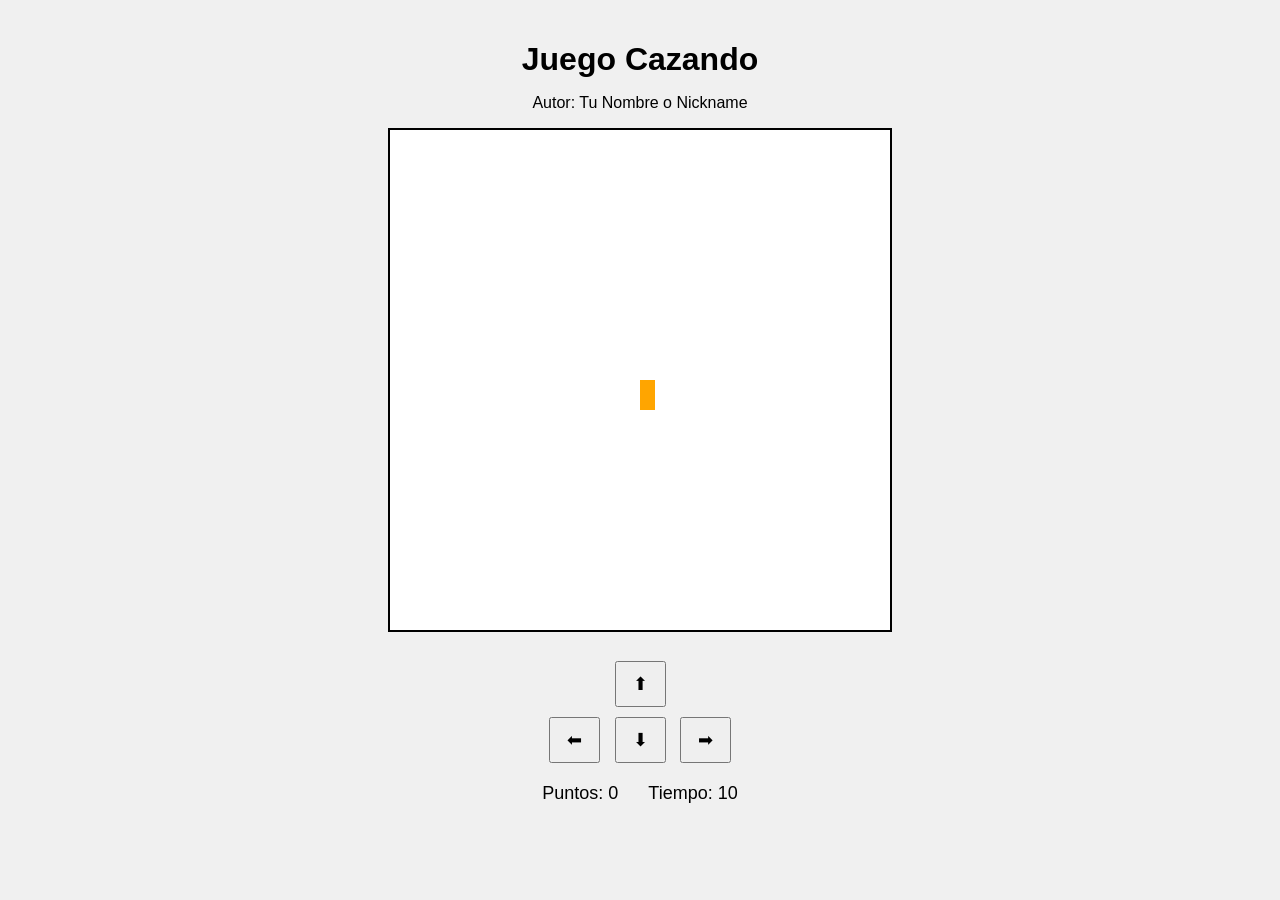
==== cazando.html @ c539b683 "agregar canvas y funcion dibujar gato" ====
<!DOCTYPE html>
<html>
<head>
  <link rel="stylesheet" href="cazando.css">
  <title>Juego Cazando</title>
</head>
<body onload="graficarGato();">

  <h1>Juego Cazando</h1>
  <p>Autor: Tu Nombre o Nickname</p>
    <canvas id="areaJuego" width="500" height="500"></canvas>

  <div class="controles">
    <button>⬆</button>
    <br>
    <button>⬅</button>
    <button>⬇</button>
    <button>➡</button>
  </div>


  <div class="panel">
    <span>Puntos: <span id="puntos">0</span></span>
    <span>Tiempo: <span id="tiempo">10</span></span>
  </div>

  <p id="mensaje"></p>


</body>
  <script src="cazando.js"></script>
</html>
---- cazando.css ----
body {
  text-align: center;
  font-family: Arial, sans-serif;
  background: #f0f0f0;
  margin: 0;
  padding: 20px;
}

h1 {
  margin-bottom: 5px;
}

.panel {
  margin: 15px 0;
  font-size: 18px;
  display: flex;
  justify-content: center;
  gap: 30px;
}

canvas {
  background: white;
  border: 2px solid black;
}

.controles {
  margin-top: 20px;
}

button {
  margin: 5px;
  padding: 10px 16px;
  font-size: 18px;
  cursor: pointer;
}

#mensaje {
  font-size: 20px;
  font-weight: bold;
  color: darkred;
  margin-top: 15px;
}
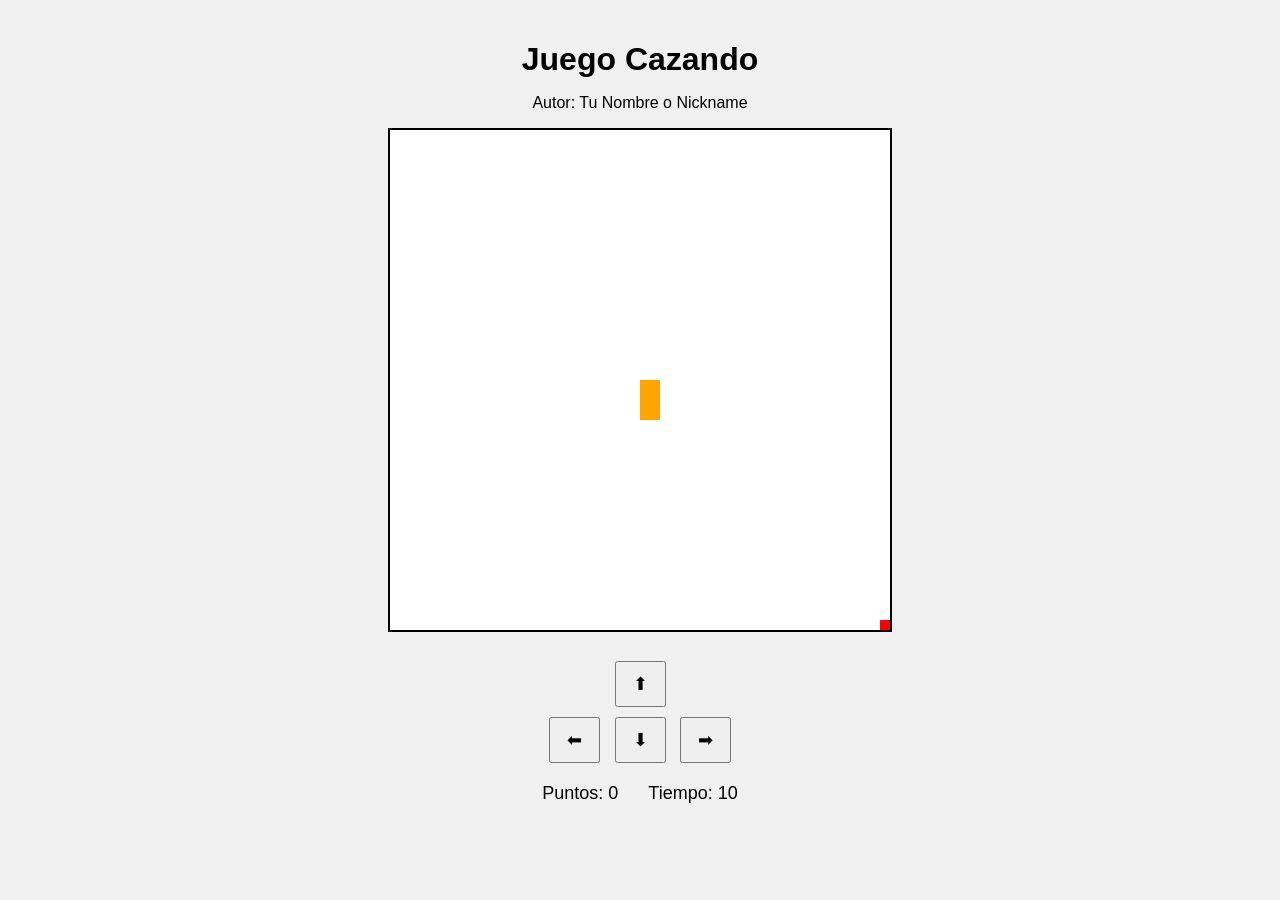
==== commit a83df597: "añadir variables de posiciones, comida, gato, funcion iniciarJuego" ====
--- a/cazando.html
+++ b/cazando.html
@@ -4,7 +4,7 @@
   <link rel="stylesheet" href="cazando.css">
   <title>Juego Cazando</title>
 </head>
-<body onload="graficarGato();">
+<body onload="iniciarJuego();">
 
   <h1>Juego Cazando</h1>
   <p>Autor: Tu Nombre o Nickname</p>
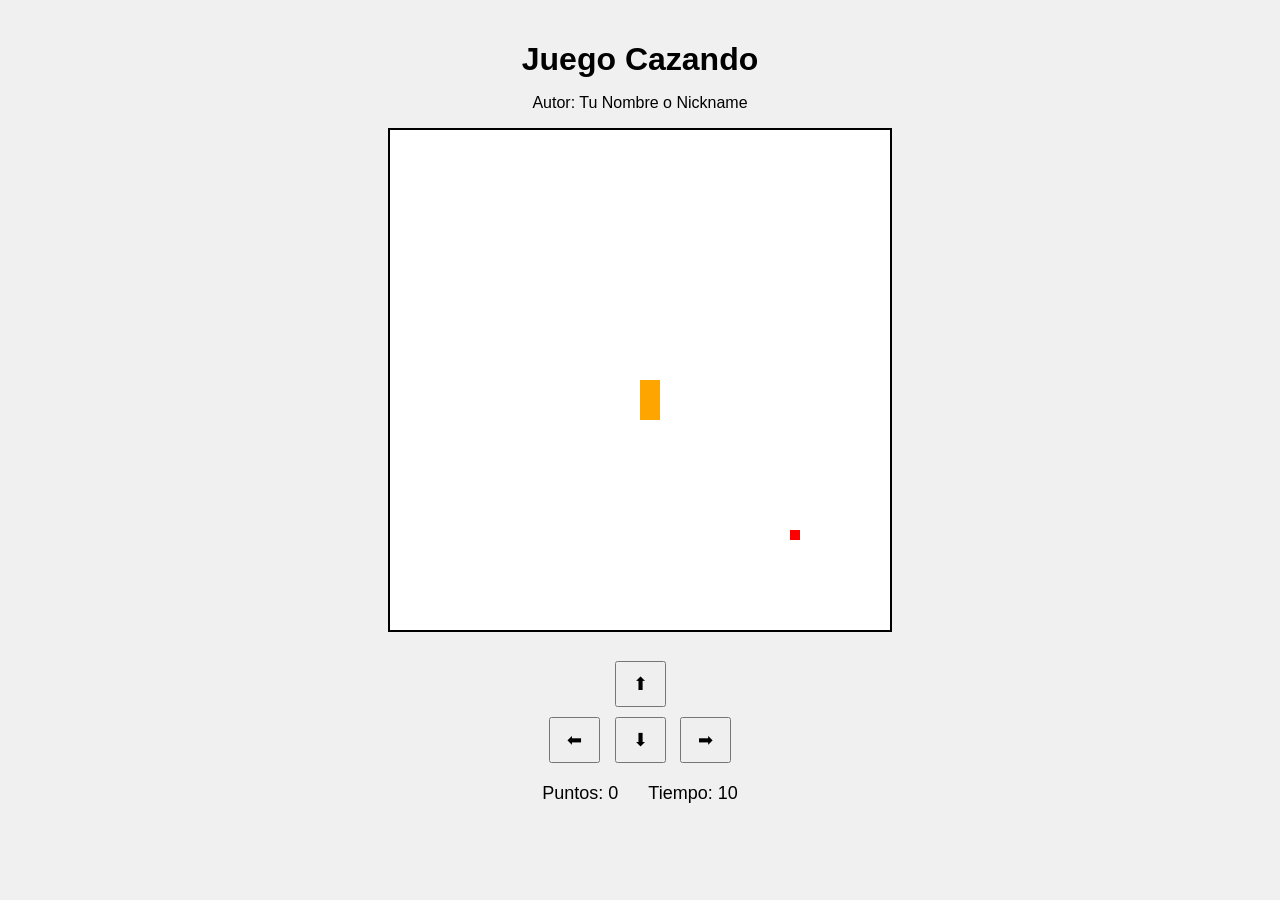
==== commit 9878d330: "sistema de puntaje y archivo de utilidades" ====
--- a/cazando.html
+++ b/cazando.html
@@ -11,11 +11,11 @@
     <canvas id="areaJuego" width="500" height="500"></canvas>
 
   <div class="controles">
-    <button>⬆</button>
+    <button onclick="moverArriba();">⬆</button>
     <br>
-    <button>⬅</button>
-    <button>⬇</button>
-    <button>➡</button>
+    <button onclick="moverIzquierda();">⬅</button>
+    <button onclick="moverAbajo();">⬇</button>
+    <button onclick="moverDerecha();">➡</button>
   </div>
 
 
@@ -26,7 +26,8 @@
 
   <p id="mensaje"></p>
 
-
+  <script src="cazando.js"></script>
+  <script src="utilidades.js"></script>
 </body>
-  <script src="cazando.js"></script>
+  
 </html>
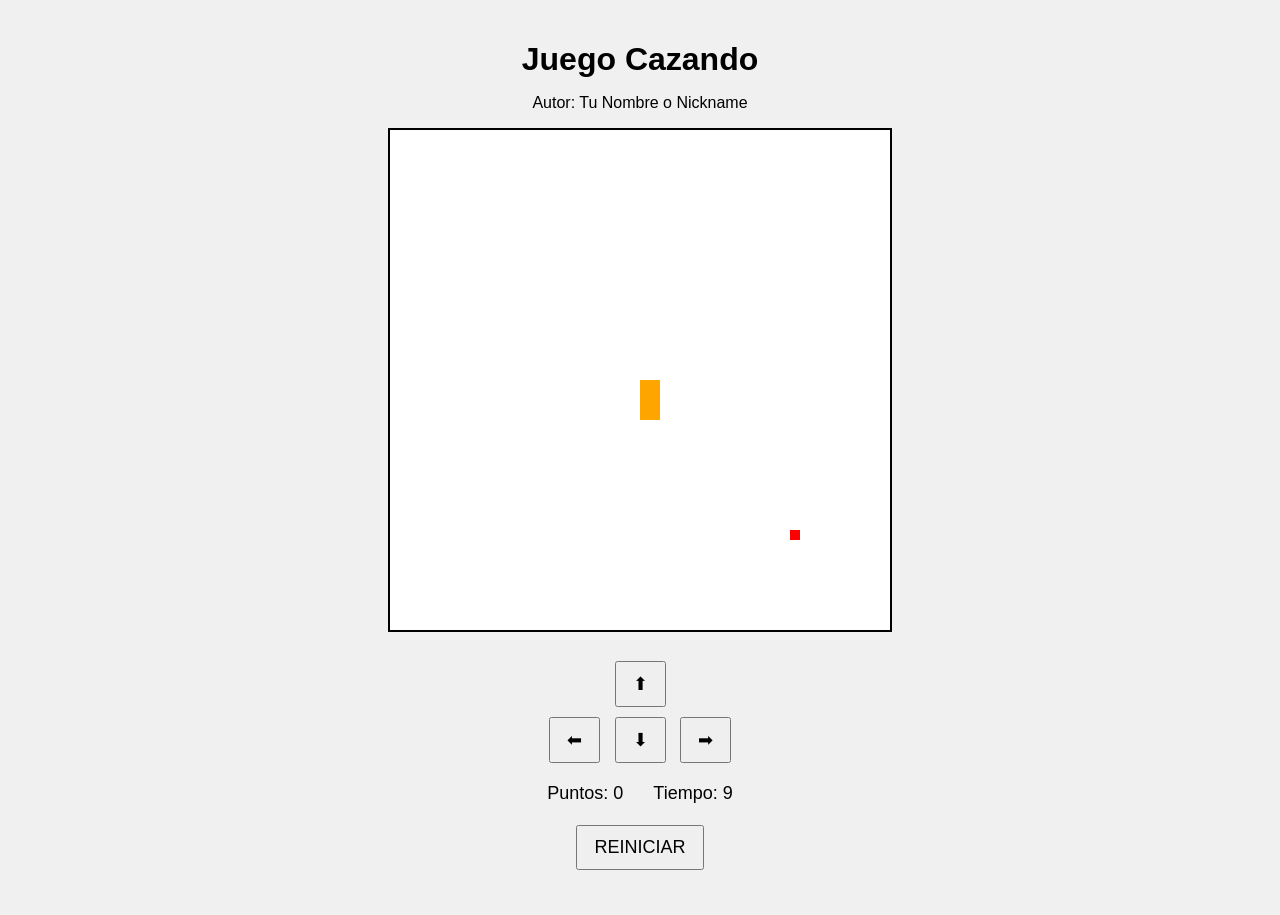
==== commit 99bab96c: "agregar boton de reiniciar y funcionalidades del boton" ====
--- a/cazando.html
+++ b/cazando.html
@@ -24,6 +24,10 @@
     <span>Tiempo: <span id="tiempo">10</span></span>
   </div>
 
+  <p>
+    <button onclick="reiniciarJuego();">REINICIAR</button>
+    </p>
+
   <p id="mensaje"></p>
 
   <script src="cazando.js"></script>
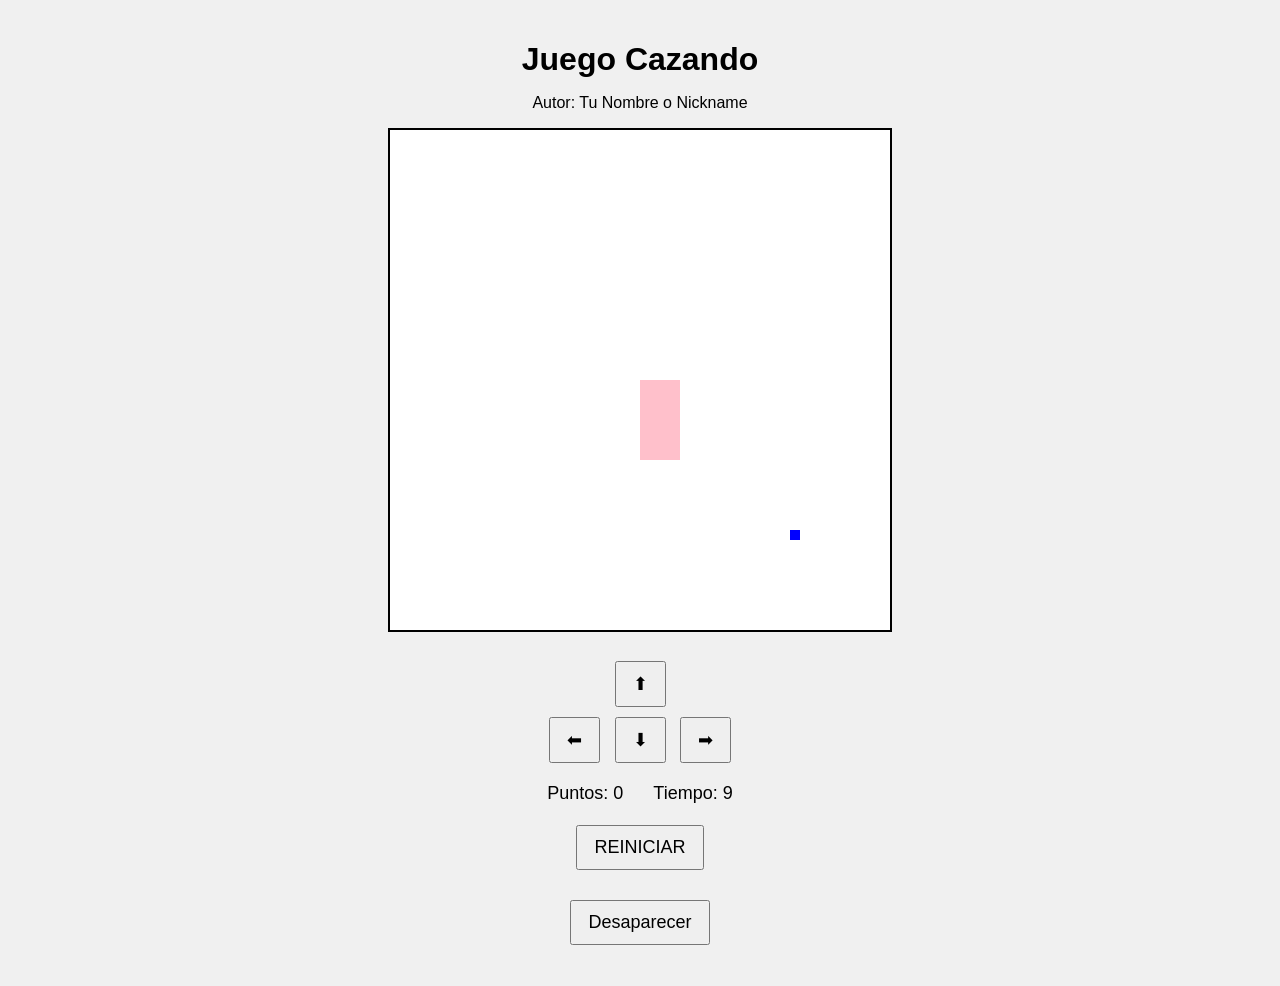
==== commit 6815135d: "agregar boton desaparecer" ====
--- a/cazando.html
+++ b/cazando.html
@@ -30,6 +30,8 @@
 
   <p id="mensaje"></p>
 
+  <p> <button onclick="desaparecerPersonaje();"> Desaparecer</button></p>
+
   <script src="cazando.js"></script>
   <script src="utilidades.js"></script>
 </body>
